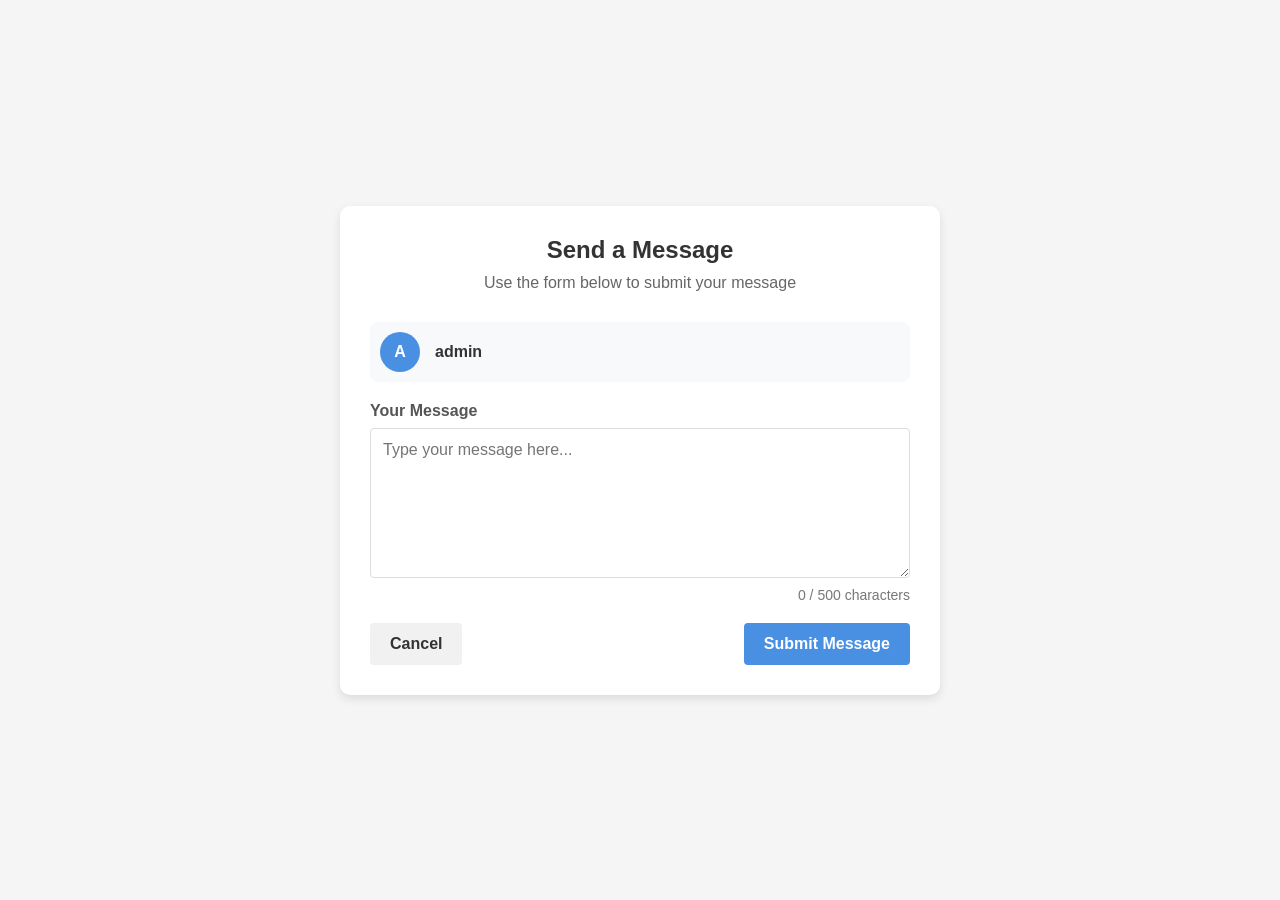
==== message.html @ fc9d92ec "Add files via upload" ====
<!DOCTYPE html>
<html lang="en">
<head>
    <meta charset="UTF-8">
    <meta name="viewport" content="width=device-width, initial-scale=1.0">
    <link rel = "stylesheet" href="messageStyle.css">
    <title>Message Submission</title>
    
</head>
<body>
    <div class="message-container">
        <div class="page-header">
            <h2>Send a Message</h2>
            <p>Use the form below to submit your message</p>
        </div>
        
        <div class="user-info">
            <div class="avatar">A</div>
            <div class="username">admin</div>
        </div>
        
        <form id="message-form">
            <div class="form-group">
                <label for="message">Your Message</label>
                <textarea id="message" name="message" placeholder="Type your message here..." required></textarea>
                <div class="error" id="message-error">Please enter a message</div>
                <div class="char-counter"><span id="char-count">0</span> / 500 characters</div>
            </div>
            
            <div class="button-container">
                <button type="button" class="cancel-button" id="cancel-button">Cancel</button>
                <button type="submit" class="submit-button" id="submit-button">Submit Message</button>
            </div>
            
            <div id="status-message" class="status-message"></div>
        </form>
    </div>

</body>
</html>
---- messageStyle.css ----
* {
            box-sizing: border-box;
            margin: 0;
            padding: 0;
            font-family: 'Segoe UI', Tahoma, Geneva, Verdana, sans-serif;
        }

        body {
            display: flex;
            justify-content: center;
            align-items: center;
            min-height: 100vh;
            background-color: #f5f5f5;
            padding: 20px;
        }

        .message-container {
            background-color: white;
            border-radius: 10px;
            box-shadow: 0 4px 10px rgba(0, 0, 0, 0.1);
            width: 100%;
            max-width: 600px;
            padding: 30px;
        }

        .page-header {
            text-align: center;
            margin-bottom: 30px;
            display: flex;
            flex-direction: column;
            align-items: center;
        }

        .page-header h2 {
            color: #333;
            font-size: 24px;
            margin-bottom: 10px;
        }

        .page-header p {
            color: #666;
            font-size: 16px;
        }

        .user-info {
            display: flex;
            align-items: center;
            margin-bottom: 20px;
            padding: 10px;
            background-color: #f8f9fa;
            border-radius: 8px;
        }

        .avatar {
            width: 40px;
            height: 40px;
            background-color: #4a90e2;
            border-radius: 50%;
            display: flex;
            justify-content: center;
            align-items: center;
            color: white;
            font-weight: bold;
            margin-right: 15px;
        }

        .username {
            font-weight: 600;
            color: #333;
        }

        .form-group {
            margin-bottom: 20px;
        }

        .form-group label {
            display: block;
            margin-bottom: 8px;
            font-weight: 600;
            color: #555;
        }

        .form-group textarea {
            width: 100%;
            padding: 12px;
            border: 1px solid #ddd;
            border-radius: 4px;
            font-size: 16px;
            min-height: 150px;
            resize: vertical;
            transition: border-color 0.3s;
        }

        .form-group textarea:focus {
            outline: none;
            border-color: #4a90e2;
            box-shadow: 0 0 0 2px rgba(74, 144, 226, 0.2);
        }

        .form-group .error {
            color: #e74c3c;
            font-size: 14px;
            margin-top: 5px;
            display: none;
        }

        .char-counter {
            text-align: right;
            color: #777;
            font-size: 14px;
            margin-top: 5px;
        }

        .submit-button {
            background-color: #4a90e2;
            color: white;
            border: none;
            border-radius: 4px;
            padding: 12px 20px;
            font-size: 16px;
            font-weight: 600;
            cursor: pointer;
            transition: background-color 0.3s;
        }

        .submit-button:hover {
            background-color: #3a7fcb;
        }

        .submit-button:focus {
            outline: none;
            box-shadow: 0 0 0 2px rgba(74, 144, 226, 0.4);
        }

        .button-container {
            display: flex;
            justify-content: space-between;
        }

        .cancel-button {
            background-color: #f1f1f1;
            color: #333;
            border: none;
            border-radius: 4px;
            padding: 12px 20px;
            font-size: 16px;
            font-weight: 600;
            cursor: pointer;
            transition: background-color 0.3s;
        }

        .cancel-button:hover {
            background-color: #e1e1e1;
        }

        .cancel-button:focus {
            outline: none;
            box-shadow: 0 0 0 2px rgba(0, 0, 0, 0.1);
        }

        .status-message {
            margin-top: 15px;
            padding: 10px;
            border-radius: 4px;
            text-align: center;
            display: none;
        }
        
        .success {
            background-color: #d4edda;
            color: #155724;
        }
        
        .error {
            background-color: #f8d7da;
            color: #721c24;
        }

        @media screen and (max-width: 480px) {
            .message-container {
                padding: 20px;
            }
            
            .page-header h2 {
                font-size: 20px;
            }
            
            .form-group textarea, .submit-button, .cancel-button {
                padding: 10px;
                font-size: 14px;
            }
        }
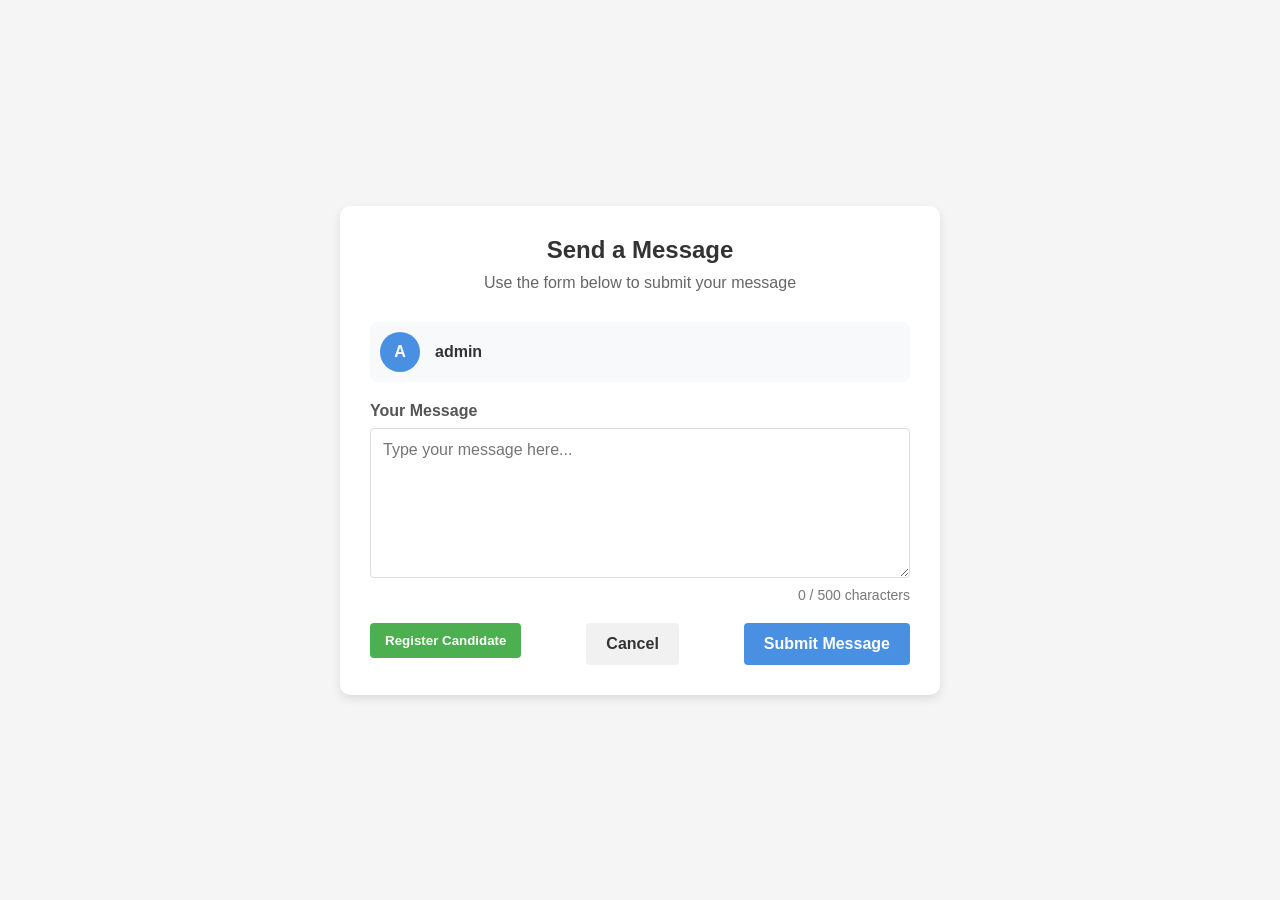
==== commit 6ad5e930: "Add files via upload" ====
--- a/message.html
+++ b/message.html
@@ -1,40 +1,36 @@
 <!DOCTYPE html>
 <html lang="en">
 <head>
-    <meta charset="UTF-8">
-    <meta name="viewport" content="width=device-width, initial-scale=1.0">
-    <link rel = "stylesheet" href="messageStyle.css">
-    <title>Message Submission</title>
-    
+<meta charset="UTF-8">
+<meta name="viewport" content="width=device-width, initial-scale=1.0">
+<link rel="stylesheet" href="messageStyle.css">
+<title>Message Submission</title>
+
 </head>
 <body>
-    <div class="message-container">
-        <div class="page-header">
-            <h2>Send a Message</h2>
-            <p>Use the form below to submit your message</p>
-        </div>
-        
-        <div class="user-info">
-            <div class="avatar">A</div>
-            <div class="username">admin</div>
-        </div>
-        
-        <form id="message-form">
-            <div class="form-group">
-                <label for="message">Your Message</label>
-                <textarea id="message" name="message" placeholder="Type your message here..." required></textarea>
-                <div class="error" id="message-error">Please enter a message</div>
-                <div class="char-counter"><span id="char-count">0</span> / 500 characters</div>
-            </div>
-            
-            <div class="button-container">
-                <button type="button" class="cancel-button" id="cancel-button">Cancel</button>
-                <button type="submit" class="submit-button" id="submit-button">Submit Message</button>
-            </div>
-            
-            <div id="status-message" class="status-message"></div>
-        </form>
-    </div>
-
+<div class="message-container">
+<div class="page-header">
+<h2>Send a Message</h2>
+<p>Use the form below to submit your message</p>
+</div>
+<div class="user-info">
+<div class="avatar">A</div>
+<div class="username">admin</div>
+</div>
+<form id="message-form">
+<div class="form-group">
+<label for="message">Your Message</label>
+<textarea id="message" name="message" placeholder="Type your message here..." required></textarea>
+<div class="error" id="message-error">Please enter a message</div>
+<div class="char-counter"><span id="char-count">0</span> / 500 characters</div>
+</div>
+<div class="button-container">
+<a href="register.html"><button type="button" class="register-button" id="register-button">Register Candidate</button></a>
+<button type="button" class="cancel-button" id="cancel-button">Cancel</button>
+<button type="submit" class="submit-button" id="submit-button">Submit Message</button>
+</div>
+<div id="status-message" class="status-message"></div>
+</form>
+</div>
 </body>
 </html>
--- a/messageStyle.css
+++ b/messageStyle.css
@@ -191,3 +191,29 @@
                 font-size: 14px;
             }
         }
+
+    .register-button {
+        background-color: #4CAF50;
+        color: white;
+        border: none;
+        padding: 10px 15px;
+        border-radius: 4px;
+        cursor: pointer;
+        margin-right: auto;
+        font-weight: bold;
+    }
+    
+    .register-button:hover {
+        background-color: #45a049;
+    }
+    
+
+    .button-container {
+        display: flex;
+        justify-content: space-between;
+        margin-top: 15px;
+    }
+    .register-button  a{
+        text-decoration: none;
+        color: #fff;
+    }
